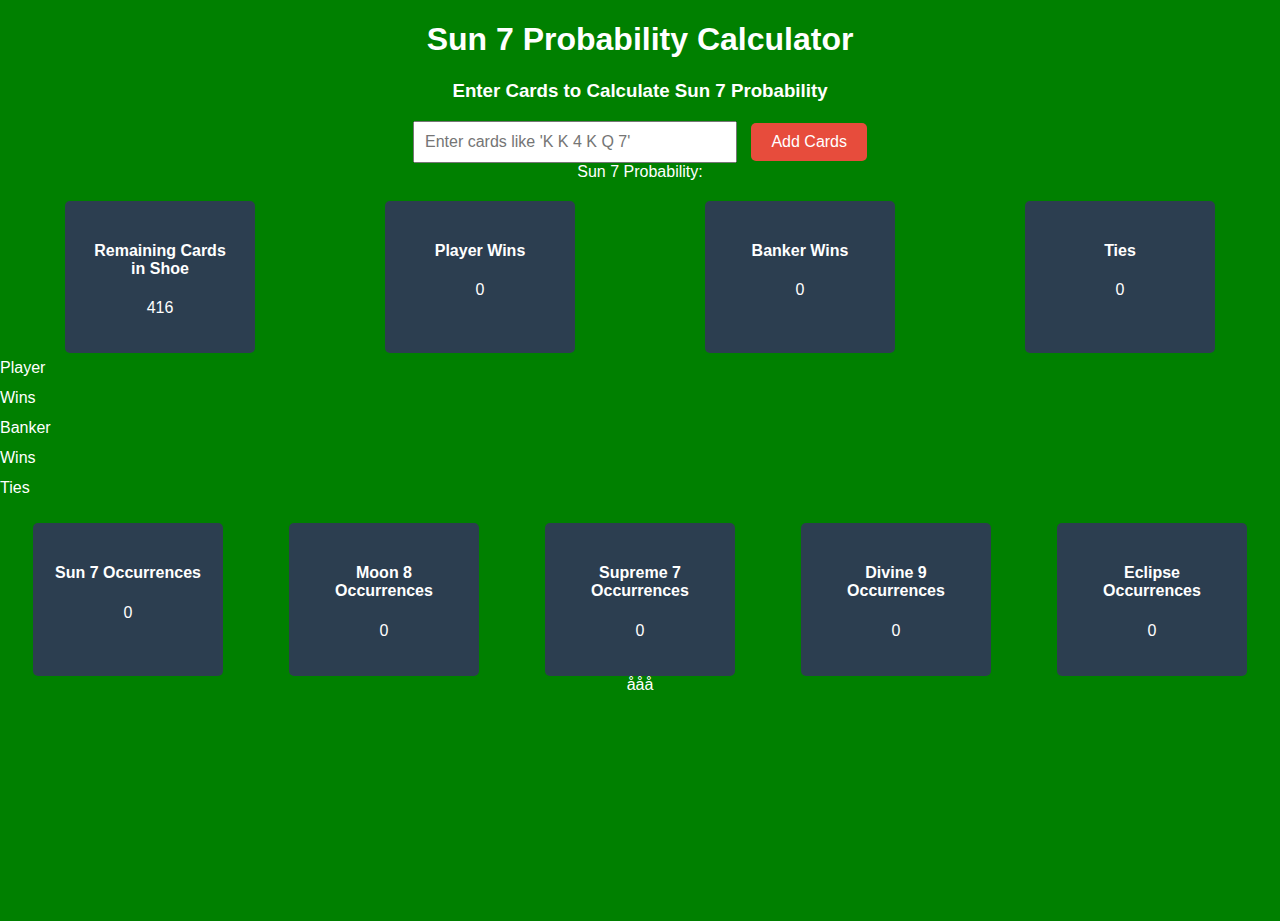
==== sun7.html @ bf79feee "Help" ====
<!DOCTYPE html>
<html lang="en">
<head>
    <meta charset="UTF-8">
    <meta name="viewport" content="width=device-width, initial-scale=1.0">
    <title>Sun 7 Probability Calculator</title>
    <link rel="stylesheet" href="styles.css">
</head>
<body>
    <div class="container">
        <h1>Sun 7 Probability Calculator</h1>

        <!-- Input for Sun 7 Calculation -->
        <div class="sun7-input">
            <h3>Enter Cards to Calculate Sun 7 Probability</h3>
            <input type="text" id="sun7-cards-input" placeholder="Enter cards like 'K K 4 K Q 7'">
            <button id="add-cards-button">Add Cards</button>
            <div id="sun7-probability-result">Sun 7 Probability: </div>
        </div>

        <!-- Game Statistics Section -->
        <div class="statistics">
            <div class="stat-box">
                <h4>Remaining Cards in Shoe</h4>
                <p id="remaining-cards">416</p>
            </div>
            <div class="stat-box">
                <h4>Player Wins</h4>
                <p id="player-wins">0</p>
            </div>
            <div class="stat-box">
                <h4>Banker Wins</h4>
                <p id="banker-wins">0</p>
            </div>
            <div class="stat-box">
                <h4>Ties</h4>
                <p id="ties">0</p>
            </div>
        </div>

        <!-- Percentage Bar -->
        <div class="percentage-bar-container">
            <div class="player-win-bar" id="player-win-bar" style="width: 0%;">Player Wins</div>
            <div class="banker-win-bar" id="banker-win-bar" style="width: 0%;">Banker Wins</div>
            <div class="tie-bar" id="tie-bar" style="width: 0%;">Ties</div>
        </div>

        <!-- Special Event Occurrences -->
        <div class="special-events">
            <div class="event-box">
                <h4>Sun 7 Occurrences</h4>
                <p id="sun7-occurrences">0</p>
            </div>
            <div class="event-box">
                <h4>Moon 8 Occurrences</h4>
                <p id="moon8-occurrences">0</p>
            </div>
            <div class="event-box">
                <h4>Supreme 7 Occurrences</h4>
                <p id="supreme7-occurrences">0</p>
            </div>
            <div class="event-box">
                <h4>Divine 9 Occurrences</h4>
                <p id="divine9-occurrences">0</p>
            </div>
            <div class="event-box">
                <h4>Eclipse Occurrences</h4>
                <p id="eclipse-occurrences">0</p>
            </div>
        </div>
    </div>
    <script src="sun7.js"></script>
</body>
</html>
ååå
---- styles.css ----
body {
    font-family: Arial, sans-serif;
    background-color: #008000; /* Green background for the entire page */
    color: #ffffff;
    text-align: center;
    margin: 0;
    padding: 0;
    height: 100vh; /* Ensure the body covers the entire viewport height */
}

.table-background {
    margin: 0 auto;
    padding: 20px;
    width: 80%;
}

.card-container {
    display: flex; /* Align cards in a row */
    justify-content: center; /* Center the cards */
    gap: 0px; /* Remove any gap between the cards */
    margin-top: 10px;
}

.card img {
    width: 50px;  /* Size for the card images */
    height: 70px; /* Size for the card images */
    margin: 0; /* Remove any default margin around images */
}

#deal-button {
    background-color: #e74c3c;
    color: #fff;
    padding: 10px 20px;
    font-size: 16px;
    border: none;
    border-radius: 5px;
    cursor: pointer;
    margin-top: 20px;
}

#deal-button:hover {
    background-color: #c0392b;
}

#result {
    margin-top: 20px;
    font-size: 18px;
    color: #f39c12;
}

h1 {
    color: #ffffff;
    
}

.input-container {
    margin-top: 20px;
    display: flex;
    flex-direction: column;
    align-items: center;
}

.input-container {
    margin-top: 20px;
    display: flex;
    flex-direction: column;
    align-items: center;
}

.input-container label {
    margin: 10px 0;
    color: #ffffff;
    font-size: 18px;
}

.input-container input {
    padding: 10px;
    font-size: 16px;
    margin-bottom: 20px;
    width: 200px;
    text-align: center;
}

#simulate-button {
    background-color: #e74c3c;
    color: #fff;
    padding: 10px 20px;
    font-size: 16px;
    border: none;
    border-radius: 5px;
    cursor: pointer;
}

#simulate-button:hover {
    background-color: #c0392b;
}

#results {
    margin-top: 30px;
    text-align: center;
}

#results p {
    font-size: 20px;
    color: #ffffff;
}
.nav {
    margin-top: 20px;
    text-align: center;
}

.nav-link {
    color: #ffffff;
    font-size: 18px;
    text-decoration: none;
    background-color: #e74c3c;
    padding: 10px 20px;
    border-radius: 5px;
}

.nav-link:hover {
    background-color: #c0392b;
}
.input-container {
    margin-top: 20px;
    display: flex;
    flex-direction: column;
    align-items: center;
}

.input-container label {
    margin: 10px 0;
    color: #ffffff;
    font-size: 18px;
}

.input-container input {
    padding: 10px;
    font-size: 16px;
    margin-bottom: 20px;
    width: 200px;
    text-align: center;
}

#calculate-button {
    background-color: #e74c3c;
    color: #fff;
    padding: 10px 20px;
    font-size: 16px;
    border: none;
    border-radius: 5px;
    cursor: pointer;
}

#calculate-button:hover {
    background-color: #c0392b;
}

#results {
    margin-top: 30px;
    text-align: center;
}

#results p {
    font-size: 20px;
    color: #ffffff;
}

.sun7-input {
    margin: 20px 0;
    text-align: center;
}

.sun7-input input {
    padding: 10px;
    width: 300px;
    font-size: 16px;
    margin-right: 10px;
}

.sun7-input button {
    padding: 10px 20px;
    font-size: 16px;
    cursor: pointer;
    background-color: #e74c3c;
    color: white;
    border: none;
    border-radius: 5px;
}

.statistics, .special-events {
    display: flex;
    justify-content: space-around;
    margin-top: 20px;
}

.stat-box, .event-box {
    background-color: #2c3e50;
    color: white;
    padding: 20px;
    border-radius: 5px;
    width: 150px;
    text-align: center;
}

.percentage-bar {
    display: flex;
    height: 30px;
    margin: 20px 0;
    background-color: #ecf0f1;
    border-radius: 5px;
    overflow: hidden;
}

.player-win-bar, .banker-win-bar, .tie-bar {
    line-height: 30px;
    color: white;
    text-align: center;
}

.player-win-bar {
    background-color: #3498





.sun7-input {
    margin: 20px 0;
    text-align: center;
}

.sun7-input input {
    padding: 10px;
    width: 300px;
    font-size: 16px;
    margin-right: 10px;
}

.sun7-input button {
    padding: 10px 20px;
    font-size: 16px;
    cursor: pointer;
    background-color: #e74c3c;
    color: white;
    border: none;
    border-radius: 5px;
}

.statistics, .special-events {
    display: flex;
    justify-content: space-around;
    margin-top: 20px;
}

.stat-box, .event

/* General container styling */
.container {
    margin: 0 auto;
    padding: 20px;
    max-width: 800px;
    background-color: #2c3e50;
    color: #ecf0f1;
    border-radius: 10px;
    text-align: center;
}

/* Input section */
.sun7-input {
    margin: 20px 0;
    text-align: center;
}

.sun7-input input {
    padding: 10px;
    width: 300px;
    font-size: 16px;
    margin-right: 10px;
}

.sun7-input button {
    padding: 10px 20px;
    font-size: 16px;
    cursor: pointer;
    background-color: #e74c3c;
    color: white;
    border: none;
    border-radius: 5px;
}

/* Statistics section */
.statistics {
    display: flex;
    justify-content: space-around;
    margin-top: 20px;
}

.stat-box {
    background-color: #34495e;
    color: white;
    padding: 20px;
    border-radius: 5px;
    width: 150px;
    text-align: center;
}

/* Special events section */
.special-events {
    display: flex;
    justify-content: space-around;
    margin-top: 20px;
}

.event-box {
    background-color: #34495e;
    color: white;
    padding: 20px;
    border-radius: 5px;
    width: 150px;
    text-align: center;
}

/* Percentage bar container */
.percentage-bar-container {
    margin-top: 30px;
    background-color: #bdc3c7;
    border-radius: 5px;
    overflow: hidden;
    display: flex;
    height: 30px;
}

/* Individual percentage bars */
.percentage-bar > div {
    color: white;
    text-align: center;
    line-height: 30px;
    font-weight: bold;
}

.player-win-bar {
    background-color: #3498db;
    width: 0%; /* This will be dynamically updated */
}

.banker-win-bar {
    background-color: #e74c3c;
    width: 0%; /* This will be dynamically updated */
}

.tie-bar {
    background-color: #2ecc71;
    width: 0%; /* This will be dynamically updated */
}
åå
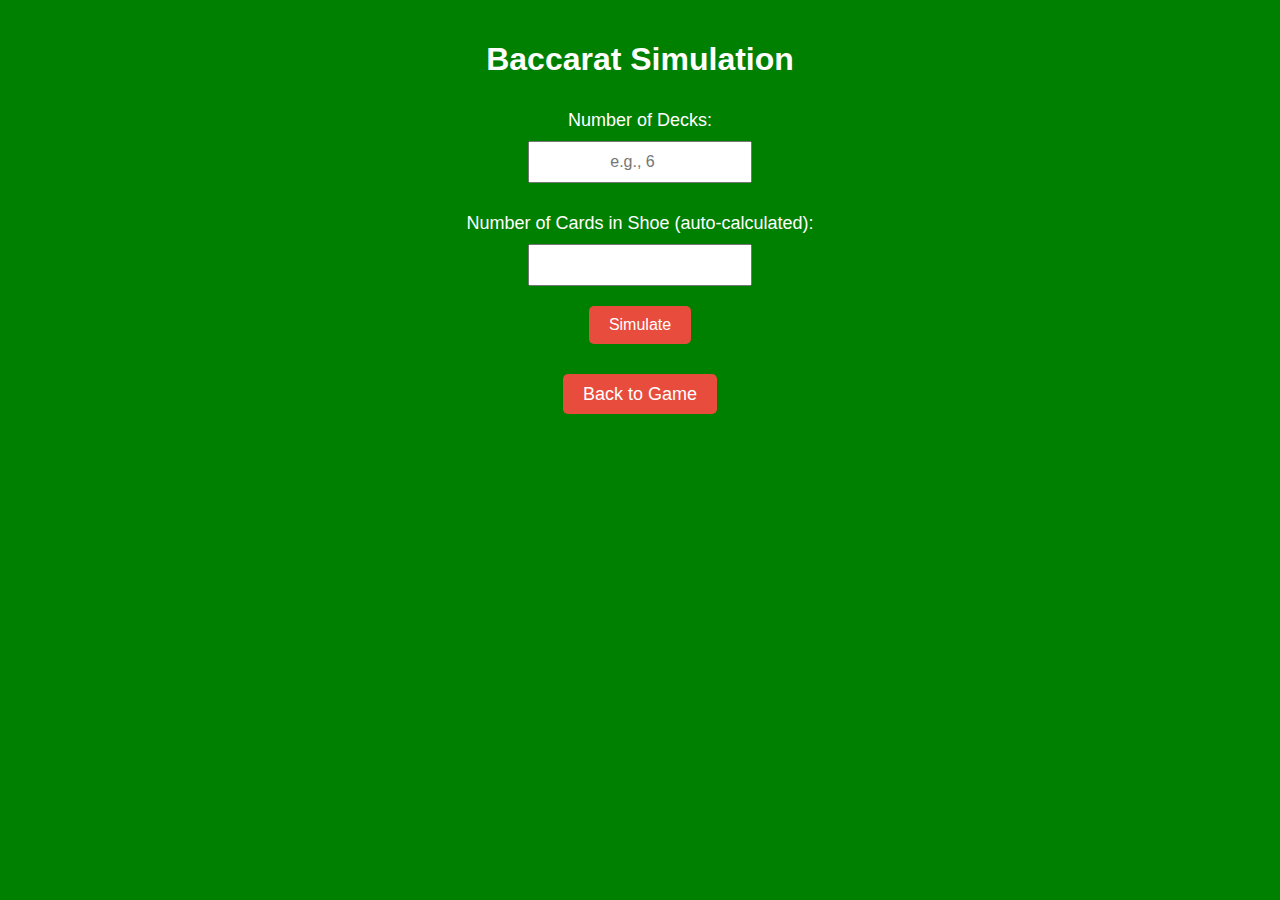
==== commit 37bd717c: "Saving Code" ====
--- a/sun7.html
+++ b/sun7.html
@@ -3,73 +3,49 @@
 <head>
     <meta charset="UTF-8">
     <meta name="viewport" content="width=device-width, initial-scale=1.0">
-    <title>Sun 7 Probability Calculator</title>
+    <title>Baccarat Simulation</title>
     <link rel="stylesheet" href="styles.css">
+    <style>
+        /* Add custom styles for the grid and color coding */
+        .result-grid {
+            display: grid;
+            grid-template-columns: repeat(auto-fill, minmax(150px, 1fr)); /* Adjust column width as needed */
+            grid-auto-rows: minmax(50px, auto); /* Adjust row height as needed */
+            gap: 5px;
+            margin-top: 20px;
+        }
+        .result {
+            padding: 10px;
+            border: 1px solid #ccc;
+            border-radius: 5px;
+            text-align: center;
+            font-weight: bold;
+            color: white;
+        }
+        .player { background-color: blue; }
+        .tie { background-color: green; }
+        .banker { background-color: red; }
+        .sun7 { background-color: yellow; color: black; }
+        .moon8 { background-color: purple; }
+    </style>
 </head>
 <body>
-    <div class="container">
-        <h1>Sun 7 Probability Calculator</h1>
-
-        <!-- Input for Sun 7 Calculation -->
-        <div class="sun7-input">
-            <h3>Enter Cards to Calculate Sun 7 Probability</h3>
-            <input type="text" id="sun7-cards-input" placeholder="Enter cards like 'K K 4 K Q 7'">
-            <button id="add-cards-button">Add Cards</button>
-            <div id="sun7-probability-result">Sun 7 Probability: </div>
+    <div class="table-background">
+        <h1>Baccarat Simulation</h1>
+        <div class="input-container">
+            <label for="deck-count">Number of Decks:</label>
+            <input type="number" id="deck-count" placeholder="e.g., 6" min="1">
+            <label for="shoe-size">Number of Cards in Shoe (auto-calculated):</label>
+            <input type="text" id="shoe-size" readonly>
+            <button id="simulate-button">Simulate</button>
         </div>
-
-        <!-- Game Statistics Section -->
-        <div class="statistics">
-            <div class="stat-box">
-                <h4>Remaining Cards in Shoe</h4>
-                <p id="remaining-cards">416</p>
-            </div>
-            <div class="stat-box">
-                <h4>Player Wins</h4>
-                <p id="player-wins">0</p>
-            </div>
-            <div class="stat-box">
-                <h4>Banker Wins</h4>
-                <p id="banker-wins">0</p>
-            </div>
-            <div class="stat-box">
-                <h4>Ties</h4>
-                <p id="ties">0</p>
-            </div>
+        <div id="results-grid" class="result-grid">
+            <!-- Simulation results will be displayed here in grid format -->
         </div>
-
-        <!-- Percentage Bar -->
-        <div class="percentage-bar-container">
-            <div class="player-win-bar" id="player-win-bar" style="width: 0%;">Player Wins</div>
-            <div class="banker-win-bar" id="banker-win-bar" style="width: 0%;">Banker Wins</div>
-            <div class="tie-bar" id="tie-bar" style="width: 0%;">Ties</div>
-        </div>
-
-        <!-- Special Event Occurrences -->
-        <div class="special-events">
-            <div class="event-box">
-                <h4>Sun 7 Occurrences</h4>
-                <p id="sun7-occurrences">0</p>
-            </div>
-            <div class="event-box">
-                <h4>Moon 8 Occurrences</h4>
-                <p id="moon8-occurrences">0</p>
-            </div>
-            <div class="event-box">
-                <h4>Supreme 7 Occurrences</h4>
-                <p id="supreme7-occurrences">0</p>
-            </div>
-            <div class="event-box">
-                <h4>Divine 9 Occurrences</h4>
-                <p id="divine9-occurrences">0</p>
-            </div>
-            <div class="event-box">
-                <h4>Eclipse Occurrences</h4>
-                <p id="eclipse-occurrences">0</p>
-            </div>
+        <div class="nav">
+            <a href="index.html" class="nav-link">Back to Game</a>
         </div>
     </div>
     <script src="sun7.js"></script>
 </body>
 </html>
-ååå